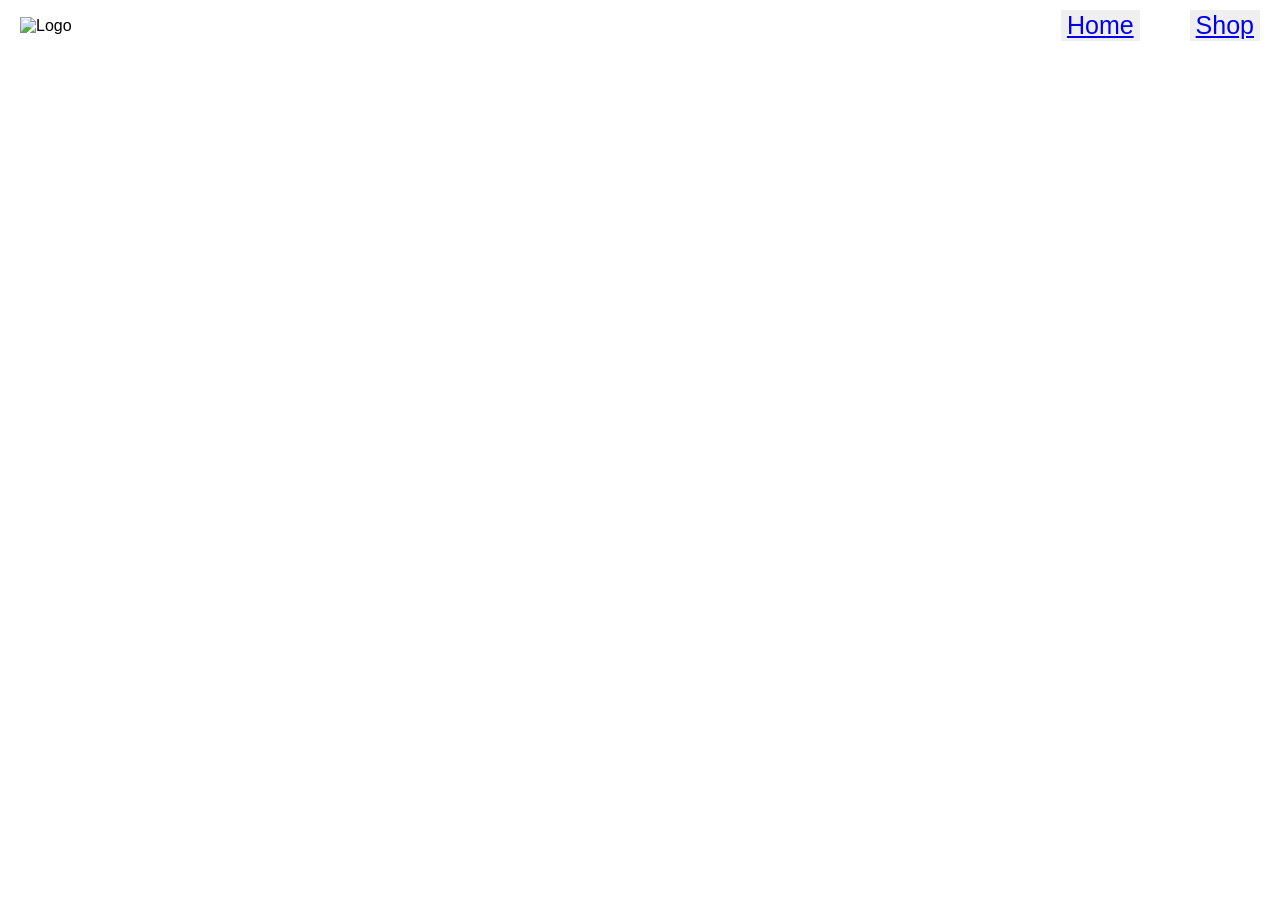
==== shop.html @ 5801a5da "Added new fails for new page. Plz continue the work in both css and add content." ====
<!DOCTYPE html>
<html lang="en">
<head>
    <meta charset="UTF-8">
    <meta name="viewport" content="width=device-width, initial-scale=1.0">
    <link rel="stylesheet" href="shop.css">
    <title>Document</title>
</head>
<body>
    <header>
        <img src="https://sportland.com/media/assets/images/header/sportland-logo-simplified.svg" alt="Logo">
        <nav>
            <button><a href="index.html">Home</a></button>
            <button><a href="shop.html">Shop</a></button>
        </nav>
    </header>

</body>
</html>
---- shop.css ----
html, body {
    height: 100%;
    margin: 0;
    font-family: Arial, Helvetica, sans-serif;
}
body {
    display: flex;
    flex-direction: column;
}
main {
    flex: 1;
}
footer {
    flex-shrink: 0;
}


header {
    display: flex;
    justify-content: space-between;
    align-items: center;
}
header img {
    margin: 10px 0px 10px 20px;
    height: auto;
    width: 75px;
}
header nav {
    display: flex;
    justify-content: space-between;
    align-items: center;
    gap: 50px;
    margin: 10px 20px 10px 10px;
}
nav button {
    border: none;
    font-size: 25px;
}
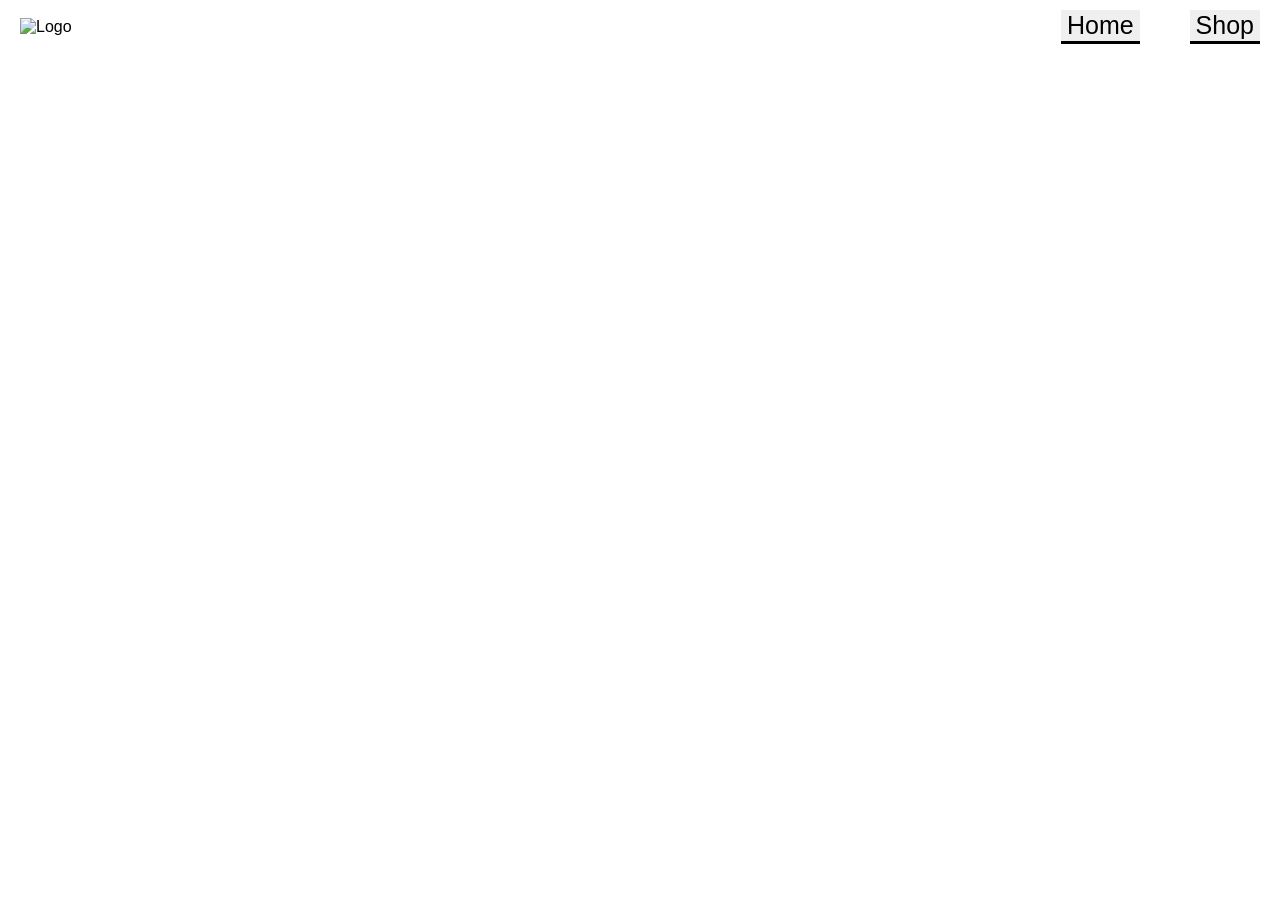
==== commit f50e12c5: "Added logo new type of brand needed for traveling plz add products." ====
--- a/shop.html
+++ b/shop.html
@@ -4,14 +4,15 @@
     <meta charset="UTF-8">
     <meta name="viewport" content="width=device-width, initial-scale=1.0">
     <link rel="stylesheet" href="shop.css">
-    <title>Document</title>
+    <link rel="icon" href="https://img.freepik.com/premium-vector/logo-camping-hiking-design_250207-1618.jpg?w=2000">
+    <title>Travel</title>
 </head>
 <body>
     <header>
-        <img src="https://sportland.com/media/assets/images/header/sportland-logo-simplified.svg" alt="Logo">
+        <img src="https://img.freepik.com/premium-vector/logo-camping-hiking-design_250207-1618.jpg?w=2000" alt="Logo">
         <nav>
-            <button><a href="index.html">Home</a></button>
-            <button><a href="shop.html">Shop</a></button>
+            <a href="index.html"><button>Home</button></a>
+            <a href="shop.html"><button>Shop</button></a>
         </nav>
     </header>
 
--- a/shop.css
+++ b/shop.css
@@ -21,9 +21,9 @@
     align-items: center;
 }
 header img {
-    margin: 10px 0px 10px 20px;
+    margin: 0px 0px 0px 20px;
     height: auto;
-    width: 75px;
+    width: 95px;
 }
 header nav {
     display: flex;
@@ -32,7 +32,13 @@
     gap: 50px;
     margin: 10px 20px 10px 10px;
 }
+nav a{
+    text-decoration: none;
+    color: #191919;
+}
 nav button {
     border: none;
     font-size: 25px;
+    cursor: pointer;
+    border-bottom: 3px solid black;
 }
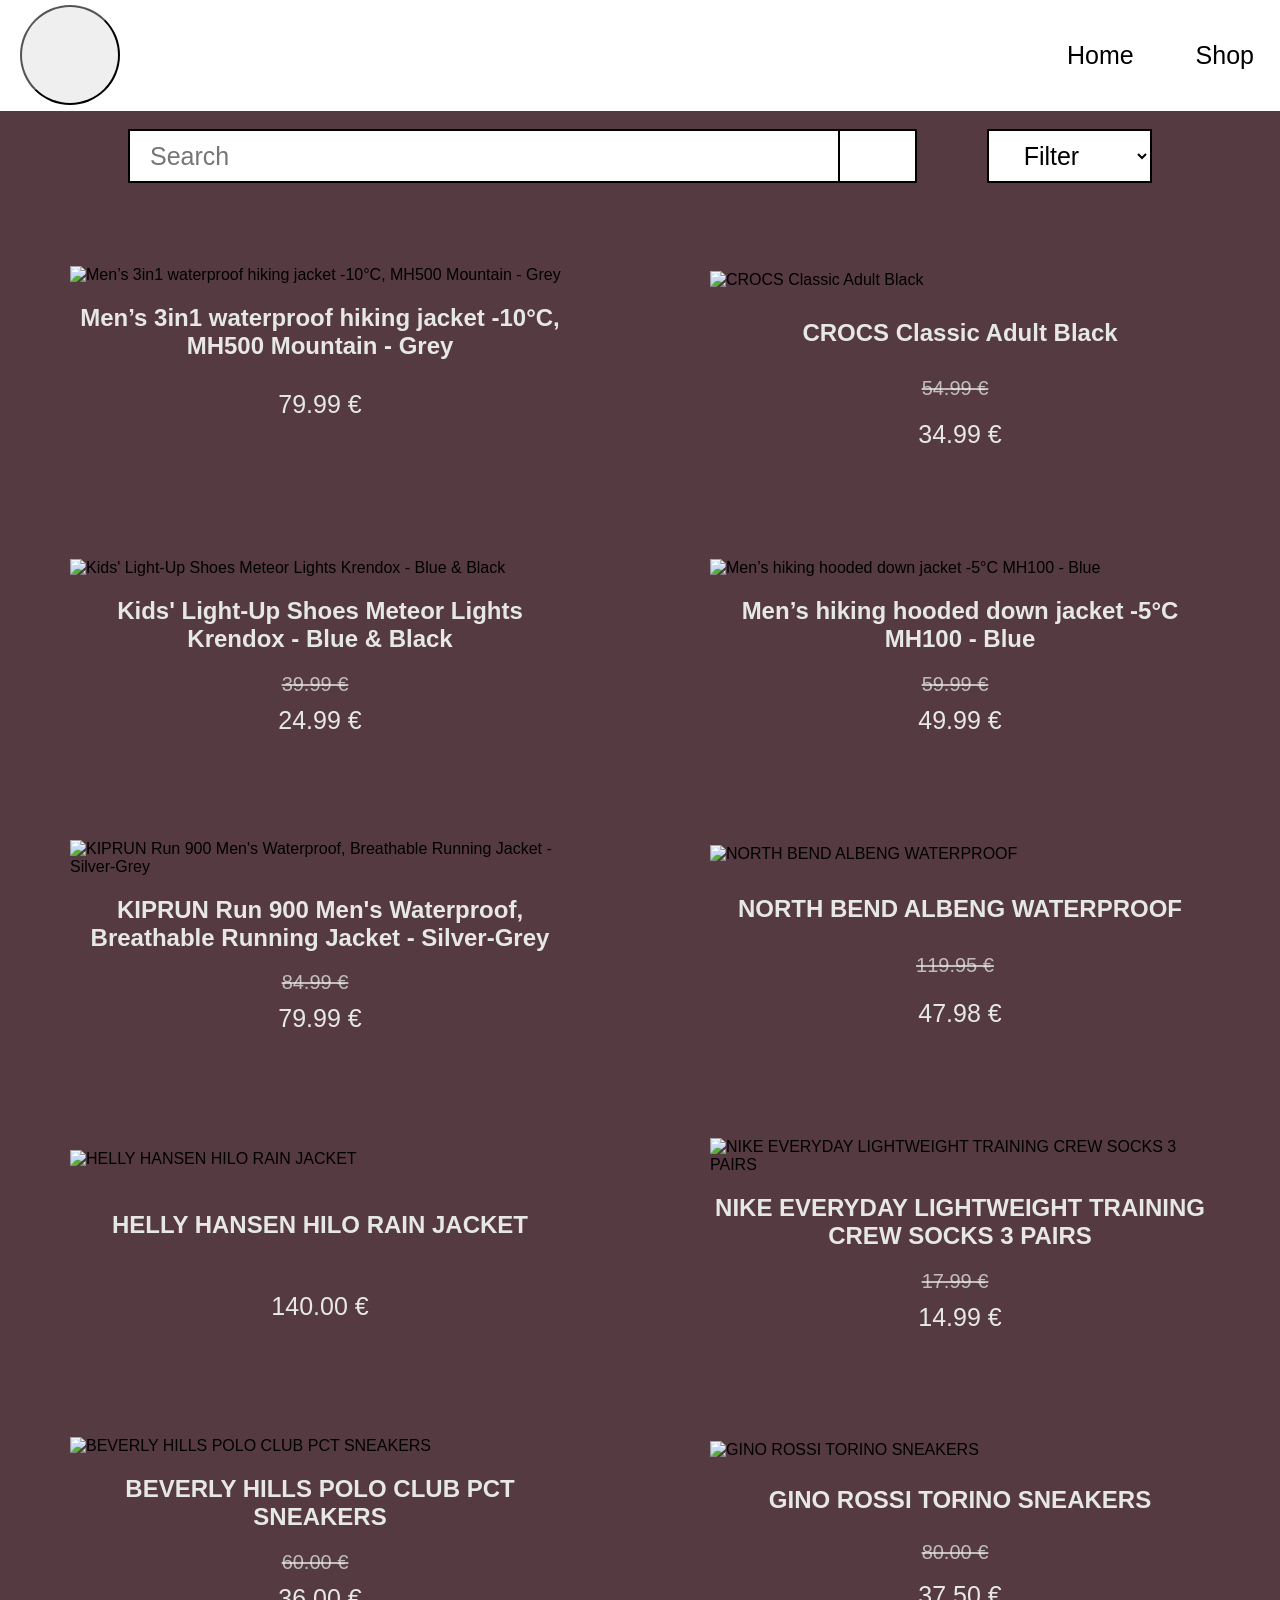
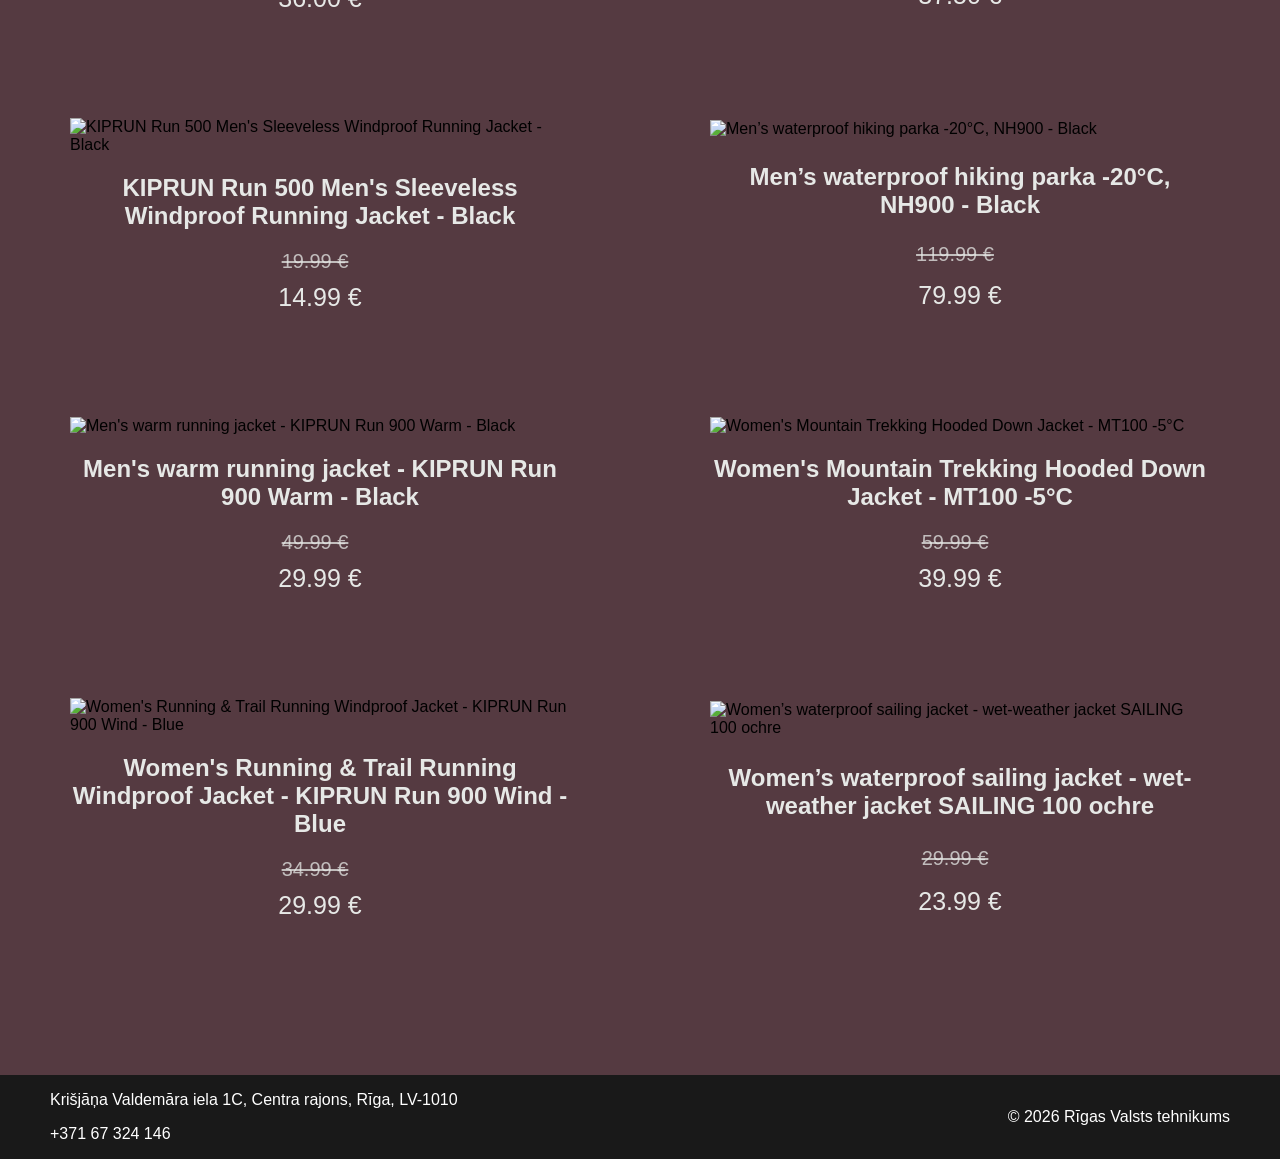
==== commit 191f23f6: "Izveidots 'shop' ievietots abas majas lapas interaktivie elementi. :(" ====
--- a/shop.html
+++ b/shop.html
@@ -9,12 +9,133 @@
 </head>
 <body>
     <header>
-        <img src="https://img.freepik.com/premium-vector/logo-camping-hiking-design_250207-1618.jpg?w=2000" alt="Logo">
+        <a href="index.html" class="left_upper_a"><button class="left_upper_button"></button></a>
         <nav>
             <a href="index.html"><button>Home</button></a>
             <a href="shop.html"><button>Shop</button></a>
         </nav>
     </header>
-
+    <main>
+        <div class="full_search">
+            <div class="search_box">
+                <input type="text" placeholder="Search">
+                <button></button>
+            </div>
+            <select name="Filter" class="options">
+                <option value="" disabled selected hidden>Filter</option>
+                <option value=""></option>
+                <option value=""></option>
+                <option value=""></option>
+                <option value=""></option>
+            </select>
+        </div>
+        <article>
+            </div>
+            <div class="selections">
+                <div>
+                    <img src="https://contents.mediadecathlon.com/p3131784/k$4f0cadd7a75621c1bbb43518f2fffa8b/picture.jpg?format=auto&f=640x0" alt="Men’s 3in1 waterproof hiking jacket -10°C, MH500 Mountain - Grey">
+                    <h2>Men’s 3in1 waterproof hiking jacket -10°C, MH500 Mountain - Grey</h2>
+                    <p>79.99 &#8364;</p>
+                    <p></p>
+                </div>
+                <div>
+                    <img src="https://contents.mediadecathlon.com/p3067838/k$098a247722d3d9a29930132d57614da4/picture.jpg?format=auto&f=640x0" alt="CROCS Classic Adult Black">
+                    <h2>CROCS Classic Adult Black</h2>
+                    <s class="crossed">54.99 &#8364;</s>
+                    <p>34.99 &#8364;</p>
+                </div>
+                <div>
+                    <img src="https://contents.mediadecathlon.com/p2853453/k$533f6969bff6ebcfd5769a050c14cd3d/picture.jpg?format=auto&f=640x0" alt="Kids' Light-Up Shoes Meteor Lights Krendox - Blue & Black">
+                    <h2>Kids' Light-Up Shoes Meteor Lights Krendox - Blue & Black</h2>
+                    <s class="crossed">39.99 &#8364;</s>
+                    <p>24.99 &#8364;</p>
+                </div>
+                <div>
+                    <img src="https://contents.mediadecathlon.com/p2688048/k$bd60afe66d139e9480af46cee56dc61e/picture.jpg?format=auto&f=640x0" alt="Men’s hiking hooded down jacket -5°C MH100 - Blue">
+                    <h2>Men’s hiking hooded down jacket -5°C MH100 - Blue</h2>
+                    <s class="crossed">59.99 &#8364;</s>
+                    <p>49.99 &#8364;</p>
+                </div>
+                <div>
+                    <img src="https://contents.mediadecathlon.com/p2906574/k$ed0570351945d2c38e9dbc34cc894b69/picture.jpg?format=auto&f=640x0" alt="KIPRUN Run 900 Men's Waterproof, Breathable Running Jacket - Silver-Grey">
+                    <h2>KIPRUN Run 900 Men's Waterproof, Breathable Running Jacket - Silver-Grey</h2>
+                    <s class="crossed">84.99 &#8364;</s>
+                    <p>79.99 &#8364;</p>
+                </div>
+                <div>
+                    <img src="https://sportland.lv/media/catalog/product/cache/66d95a2c0f151596a65b122a820d02bb/N/B/NB254341_2154_4318.jpg" alt="NORTH BEND ALBENG WATERPROOF">
+                    <h2>NORTH BEND ALBENG WATERPROOF</h2>
+                    <s class="crossed">119.95 &#8364;</s>
+                    <p>47.98 &#8364;</p>
+                </div>
+                <div>
+                    <img src="https://sportland.lv/media/catalog/product/cache/66d95a2c0f151596a65b122a820d02bb/5/4/54557_990_fcf9.jpg" alt="HELLY HANSEN HILO RAIN JACKET">
+                    <h2>HELLY HANSEN HILO RAIN JACKET</h2>
+                    <p>140.00 &#8364;</p>
+                </div>
+                <div>
+                    <img src="https://sportland.lv/media/catalog/product/cache/66d95a2c0f151596a65b122a820d02bb/S/X/SX7676_100_31d9.jpg" alt="NIKE EVERYDAY LIGHTWEIGHT TRAINING CREW SOCKS 3 PAIRS">
+                    <h2>NIKE EVERYDAY LIGHTWEIGHT TRAINING CREW SOCKS 3 PAIRS</h2>
+                    <s class="crossed">17.99 &#8364;</s>
+                    <p>14.99 &#8364;</p>
+                </div>
+                <div>
+                    <img src="https://sportland.lv/media/catalog/product/cache/66d95a2c0f151596a65b122a820d02bb/P/C/PCT_01_GRE_9bc9.jpg" alt="BEVERLY HILLS POLO CLUB PCT SNEAKERS">
+                    <h2>BEVERLY HILLS POLO CLUB PCT SNEAKERS</h2>
+                    <s class="crossed">60.00 &#8364;</s>
+                    <p>36.00 &#8364;</p>
+                </div>
+                <div>
+                    <img src="https://sportland.lv/media/catalog/product/cache/45d29c4f3d7825954b7edd35f17b2846/0/2/02_123AM_BLK_edda.jpg" alt="GINO ROSSI TORINO SNEAKERS">
+                    <h2>GINO ROSSI TORINO SNEAKERS</h2>
+                    <s class="crossed">80.00 &#8364;</s>
+                    <p>37.50 &#8364;</p>
+                </div>
+                <div>
+                    <img src="https://contents.mediadecathlon.com/p2906518/k$5c9e520d93fffc070cd607c1d2420822/picture.jpg?format=auto&f=640x0" alt="KIPRUN Run 500 Men's Sleeveless Windproof Running Jacket - Black">
+                    <h2>KIPRUN Run 500 Men's Sleeveless Windproof Running Jacket - Black</h2>
+                    <s class="crossed">19.99 &#8364;</s>
+                    <p>14.99 &#8364;</p>
+                </div>
+                <div>
+                    <img src="https://contents.mediadecathlon.com/p2294228/k$55f35420327dc3a4cfa88ea608f1606c/picture.jpg?format=auto&f=640x0" alt="Men’s waterproof hiking parka -20°C, NH900 - Black">
+                    <h2>Men’s waterproof hiking parka -20°C, NH900 - Black</h2>
+                    <s class="crossed">119.99 &#8364;</s>
+                    <p>79.99 &#8364;</p>
+                </div>
+                <div>
+                    <img src="https://contents.mediadecathlon.com/p2352688/k$c686ac77169f2fd145649fd7825ab7ae/picture.jpg?format=auto&f=640x0" alt="Men's warm running jacket - KIPRUN Run 900 Warm - Black">
+                    <h2>Men's warm running jacket - KIPRUN Run 900 Warm - Black</h2>
+                    <s class="crossed">49.99 &#8364;</s>
+                    <p>29.99 &#8364;</p>
+                </div>
+                <div>
+                    <img src="https://contents.mediadecathlon.com/p2688016/k$60f1b1f1f7e8e3de0b4e9f179ce4eaa8/picture.jpg?format=auto&f=640x0" alt="Women's Mountain Trekking Hooded Down Jacket - MT100 -5°C">
+                    <h2>Women's Mountain Trekking Hooded Down Jacket - MT100 -5°C</h2>
+                    <s class="crossed">59.99 &#8364;</s>
+                    <p>39.99 &#8364;</p>
+                </div>
+                <div>
+                    <img src="https://contents.mediadecathlon.com/p2710906/k$7d35566276e045a09c41c2d6fe51a2a0/picture.jpg?format=auto&f=640x0" alt="Women's Running & Trail Running Windproof Jacket - KIPRUN Run 900 Wind - Blue">
+                    <h2>Women's Running & Trail Running Windproof Jacket - KIPRUN Run 900 Wind - Blue</h2>
+                    <s class="crossed">34.99 &#8364;</s>
+                    <p>29.99 &#8364;</p>
+                </div>
+                <div>
+                    <img src="https://contents.mediadecathlon.com/p2761376/k$1f307fafd6f2ccb095970ca52ea3e18b/picture.jpg?format=auto&f=640x0" alt="Women’s waterproof sailing jacket - wet-weather jacket SAILING 100 ochre">
+                    <h2>Women’s waterproof sailing jacket - wet-weather jacket SAILING 100 ochre</h2>
+                    <s class="crossed">29.99 &#8364;</s>
+                    <p>23.99 &#8364;</p>
+                </div>
+            </div>
+        </article>
+    </main>
+    <footer>
+        <div>
+            <p>Krišjāņa Valdemāra iela 1C, Centra rajons, Rīga, LV-1010</p>
+            <p>+371 67 324 146</p>
+        </div>
+        <p>&#169 2026 Rīgas Valsts tehnikums</p>
+    </footer>
 </body>
 </html>
--- a/shop.css
+++ b/shop.css
@@ -9,6 +9,9 @@
 }
 main {
     flex: 1;
+    background-color: #553A41;
+    padding-bottom: 40px;
+    padding-top: 25px;
 }
 footer {
     flex-shrink: 0;
@@ -20,10 +23,28 @@
     justify-content: space-between;
     align-items: center;
 }
-header img {
-    margin: 0px 0px 0px 20px;
+.left_upper_a {
     height: auto;
-    width: 95px;
+    width: auto;
+    border-radius: 50%;
+    margin: 5px 0px 5px 20px;
+}
+.left_upper_button {
+    background-image: url(https://img.freepik.com/premium-vector/logo-camping-hiking-design_250207-1618.jpg?w=2000);
+    background-repeat: no-repeat;
+    background-size: cover;
+    background-position: center;
+    border-radius: 50%;
+    height: 100px;
+    width: 100px;
+    cursor: pointer;
+    transition: 15ms;
+}
+.left_upper_button:hover {
+    transform: scale(1.1);
+}
+.left_upper_button:active {
+    transform: scale(1.05);
 }
 header nav {
     display: flex;
@@ -40,5 +61,134 @@
     border: none;
     font-size: 25px;
     cursor: pointer;
-    border-bottom: 3px solid black;
+    background-color: white;
+    transition: 15ms;
+}
+nav button:hover {
+    transform: scale(1.1);
+    border-bottom: 3px solid #191919;
+}
+nav button:active {
+    transform: scale(1.05);
+    border-bottom: 2px solid #191919;
+}
+
+
+.full_search {
+    display: flex;
+    justify-content: center;
+    align-items: center;
+    margin: 0px 10% 0px 10%;
+    height: 40px;
+}
+.full_search select {
+    font-size: 25px;
+    height: 54px;
+    margin-left: 70px;
+    width: 20%;
+    padding-left: 3%;
+    background-color: white;
+    border: 2px solid black;
+    transition: 15ms ease-in-out;
+    cursor: pointer;
+}
+.full_search select:active {
+    transform: scale(0.95);
+}
+.search_box {
+    height: 50px;
+    display: flex;
+    width: 100%;
+    border: 2px solid black;
+}
+.search_box:focus-within {
+    border: 2px solid #BB7E8C;
+}
+.search_box:focus-within button {
+    border-left: 2px solid #BB7E8C;
+}
+.search_box input {
+    font-size: 25px;
+    padding-left: 20px;
+    border: none;
+    width: 90%;
+    height: 96%;
+}
+.search_box input:focus {
+    outline: none;
+}
+.search_box button {
+    border: none;
+    background-color: white;
+    width: 10%;
+    height: 100%;
+    border-left: 2px solid black;
+    background-image: url(https://static.thenounproject.com/png/1594157-200.png);
+    background-size: cover;
+    background-repeat: no-repeat;
+    background-position: center;
+}
+.search_box button:hover {
+    background-color: gray;
+    cursor: pointer;
+}
+.search_box button:active {
+    transform: scale(0.95);
+}
+
+
+.selections {
+    margin-top: 50px;
+    margin-bottom: 50px;
+    display: flex;
+    flex-wrap: wrap;
+    justify-content: space-around;
+}
+.selections div{
+    width: 500px;
+    display: flex;
+    flex-direction: column;
+    justify-content: space-around;
+    align-items: center;
+    margin: 30px 30px 30px 30px;
+    padding: 10px 10px 10px 10px;
+    transition: 20ms;
+}
+.selections div:hover {
+    transform: scale(1.1)
+}
+.selections div:active {
+    transform: scale(1.055);
+}
+.selections h2 {
+    text-align: center;
+    color: #E6E8E6;
+}
+.selections p {
+    margin-top: 10px;
+    text-align: center;
+    font-size: 25px;
+    width: 100%;
+    color: #E6E8E6;
+}
+.selections img {
+    width: 100%;
+    height: auto;
+}
+.crossed {
+    margin-right: 10px;
+    font-size: 20px;
+    color: #E6E8E6BF;
+}
+
+
+
+footer {
+    padding-left: 50px;
+    padding-right: 50px;
+    color: white;
+    background-color: #191919;
+    display: flex;
+    justify-content: space-between;
+    align-items: center;
 }
